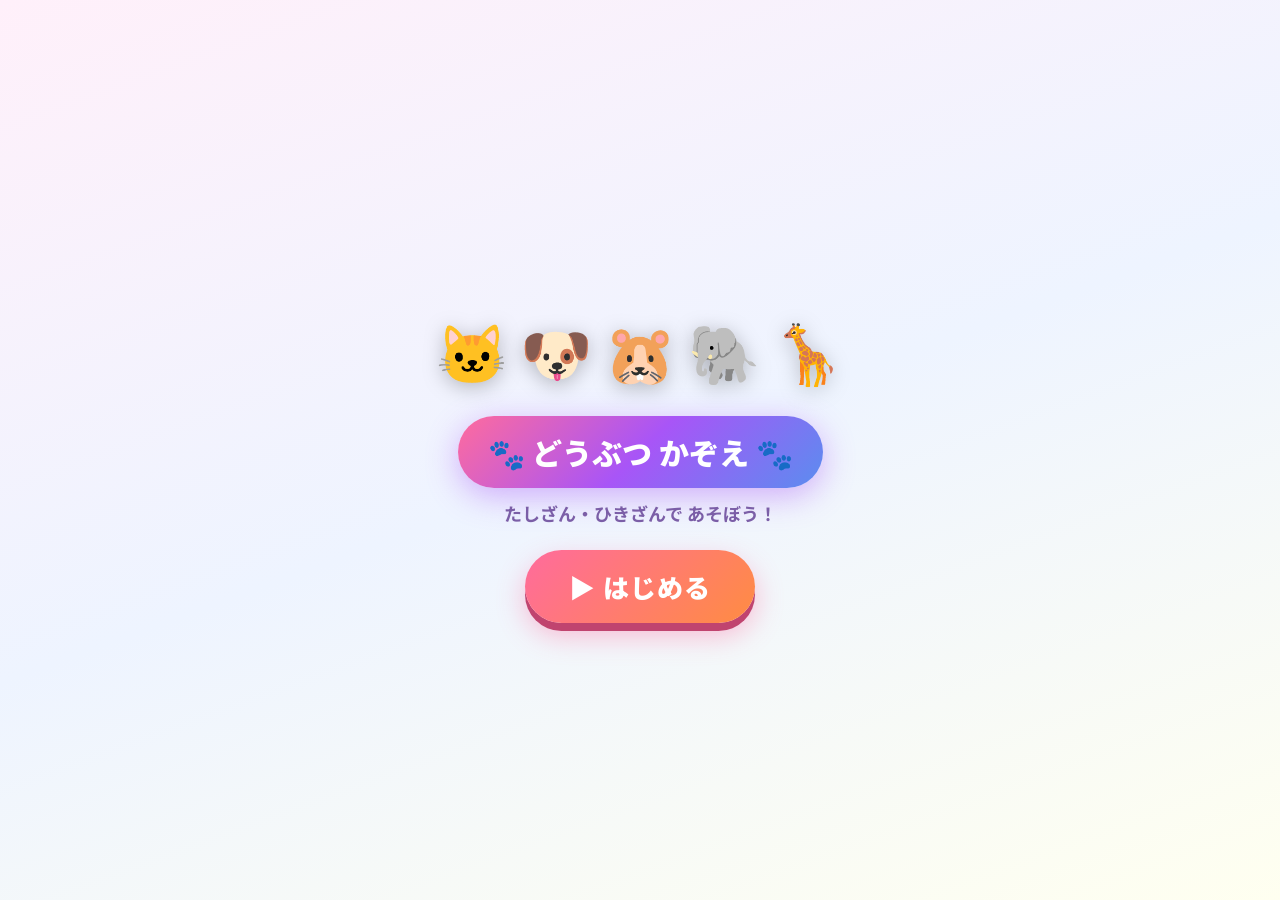
==== apps/animals/index.html @ f37f5c11 "どうぶつかぞえゲームを追加 - ネコ・イヌ・ハムスター・ゾウ・キリンの5種類の動物を使ったたし算・ひき算ゲーム - 4択と入力式の2つの回答モードに対応 - 10以下・20以下の2レベルを用意 - 正" ====
<!DOCTYPE html>
<html lang="ja">
<head>
  <meta charset="UTF-8">
  <meta name="viewport" content="width=device-width, initial-scale=1.0, user-scalable=no">
  <meta name="theme-color" content="#FF6B9D">
  <meta name="apple-mobile-web-app-capable" content="yes">
  <meta name="apple-mobile-web-app-status-bar-style" content="black-translucent">
  <title>どうぶつ かぞえ | まなびランド</title>
  <link rel="manifest" href="../../manifest.json">
  <link rel="stylesheet" href="../../common/back-to-hub.css">
  <link rel="stylesheet" href="style.css">
</head>
<body>

<!-- 花火キャンバス -->
<canvas id="fireworks-canvas"></canvas>

<!-- ハブへ戻る -->
<a href="../../index.html" class="back-to-hub">
  <span>🏠</span><span>もどる</span>
</a>

<!-- ===== メニュー ===== -->
<div class="screen active" id="screen-menu">
  <div class="menu-animals-row" id="menu-animals"></div>
  <div class="menu-title-wrap">
    <div class="menu-title-badge">🐾 どうぶつ かぞえ 🐾</div>
    <p class="menu-subtitle">たしざん・ひきざんで あそぼう！</p>
  </div>
  <button class="btn-start" onclick="showScreen('setup'); speak('もんだいのせっていをしよう！')">
    ▶ はじめる
  </button>
</div>

<!-- ===== セットアップ ===== -->
<div class="screen" id="screen-setup">
  <div class="setup-inner">
    <h2 class="setup-title">⚙️ せってい</h2>

    <div class="setup-section">
      <p class="setup-label">もんだいのしゅるい</p>
      <div class="toggle-group" id="tg-mode">
        <button class="toggle-btn active" data-value="add" onclick="selectOpt('mode','add',this)">🐾 あわせて なんひき？</button>
        <button class="toggle-btn" data-value="sub" onclick="selectOpt('mode','sub',this)">🐾 のこりは なんひき？</button>
      </div>
    </div>

    <div class="setup-section">
      <p class="setup-label">こたえかた</p>
      <div class="toggle-group" id="tg-answerType">
        <button class="toggle-btn active" data-value="4" onclick="selectOpt('answerType','4',this)">📋 4つから えらぶ</button>
        <button class="toggle-btn" data-value="input" onclick="selectOpt('answerType','input',this)">✏️ こたえを にゅうりょく</button>
      </div>
    </div>

    <div class="setup-section">
      <p class="setup-label">レベル</p>
      <div class="toggle-group" id="tg-level">
        <button class="toggle-btn active" data-value="10" onclick="selectOpt('level','10',this)">⭐ 10いか</button>
        <button class="toggle-btn" data-value="20" onclick="selectOpt('level','20',this)">⭐⭐ 20いか</button>
      </div>
    </div>

    <div class="setup-section">
      <p class="setup-label">もんだいすう</p>
      <div class="toggle-group" id="tg-count">
        <button class="toggle-btn active" data-value="5" onclick="selectOpt('count','5',this)">5もん</button>
        <button class="toggle-btn" data-value="10" onclick="selectOpt('count','10',this)">10もん</button>
      </div>
    </div>

    <button class="btn-start" onclick="startGame()">🚀 スタート！</button>
  </div>
</div>

<!-- ===== ゲーム ===== -->
<div class="screen" id="screen-game">

  <!-- トップバー -->
  <div class="game-topbar">
    <button class="btn-quit" onclick="confirmQuit()">✕ やめる</button>
    <div class="game-prog-text"><span id="q-current">1</span> / <span id="q-total">10</span></div>
    <div class="game-score-text">⭐ <span id="q-score">0</span></div>
  </div>

  <!-- プログレスバー -->
  <div class="progress-wrap">
    <div class="progress-fill" id="progress-fill"></div>
  </div>

  <!-- 問題 -->
  <div class="game-question-area">
    <p class="game-question-text" id="game-question-text">もんだい</p>
    <div class="game-animal-display" id="game-animal-display"></div>
  </div>

  <!-- 4択エリア -->
  <div id="area-4choice" class="answer-area">
    <div class="choices-grid" id="choices-grid"></div>
  </div>

  <!-- 入力エリア -->
  <div id="area-input" class="answer-area" style="display:none">
    <div class="numpad-display-box">
      <div class="numpad-display-text" id="numpad-display">？</div>
      <div class="numpad-unit">ひき</div>
    </div>
    <div class="numpad-grid">
      <button class="nb" onclick="numpadPress(7)">7</button>
      <button class="nb" onclick="numpadPress(8)">8</button>
      <button class="nb" onclick="numpadPress(9)">9</button>
      <button class="nb" onclick="numpadPress(4)">4</button>
      <button class="nb" onclick="numpadPress(5)">5</button>
      <button class="nb" onclick="numpadPress(6)">6</button>
      <button class="nb" onclick="numpadPress(1)">1</button>
      <button class="nb" onclick="numpadPress(2)">2</button>
      <button class="nb" onclick="numpadPress(3)">3</button>
      <button class="nb nb-del" onclick="numpadDelete()">⌫</button>
      <button class="nb" onclick="numpadPress(0)">0</button>
      <button class="nb nb-ok" onclick="numpadConfirm()">OK</button>
    </div>
  </div>

  <!-- 正解/不正解オーバーレイ -->
  <div class="answer-overlay" id="answer-overlay" style="display:none">
    <div class="answer-overlay-card">
      <div class="answer-mark" id="answer-mark">○</div>
      <div class="answer-formula" id="answer-formula">3 ＋ 4 ＝ 7</div>
      <button class="btn-next" onclick="nextQuestion()">つぎへ ▶</button>
    </div>
  </div>
</div>

<!-- ===== 最終結果 ===== -->
<div class="screen" id="screen-result">
  <!-- 虹 -->
  <div class="result-rainbow" id="result-rainbow" style="display:none">
    <div class="rainbow-stripe r1"></div>
    <div class="rainbow-stripe r2"></div>
    <div class="rainbow-stripe r3"></div>
    <div class="rainbow-stripe r4"></div>
    <div class="rainbow-stripe r5"></div>
    <div class="rainbow-stripe r6"></div>
    <div class="rainbow-stripe r7"></div>
  </div>

  <!-- 拍手エモジ浮遊コンテナ -->
  <div class="result-applause-container" id="result-applause"></div>

  <div class="result-content">
    <div class="result-emoji-big" id="result-emoji-big">🎉</div>
    <h2 class="result-title" id="result-title">すごい！</h2>
    <div class="result-score-display">
      <span id="result-score">0</span><span class="score-sep">／</span><span id="result-total">10</span>
    </div>
    <div class="result-stars" id="result-stars">⭐⭐⭐</div>

    <div class="result-list" id="result-list"></div>

    <div class="result-buttons">
      <button class="btn-retry" onclick="startGame()">もう一度</button>
      <button class="btn-menu" onclick="showScreen('menu'); speak('また あそんでね！')">メニューへ</button>
    </div>
  </div>
</div>

<script src="../../common/speech.js"></script>
<script src="app.js"></script>
</body>
</html>
---- common/back-to-hub.css ----
/* ==========================================
   共通: メインメニューに戻るボタン
   全サブアプリのHTMLでこのCSSをインクルードしてください
   ========================================== */

#back-to-hub {
  position: fixed;
  top: 10px;
  left: 10px;
  z-index: 9999;
  display: flex;
  align-items: center;
  gap: 6px;
  background: rgba(255,255,255,0.92);
  border: 2.5px solid #FF6B9D;
  color: #FF6B9D;
  border-radius: 50px;
  padding: 8px 14px 8px 10px;
  font-family: 'Kosugi Maru', 'Noto Sans JP', sans-serif;
  font-size: 13px;
  font-weight: 900;
  cursor: pointer;
  box-shadow: 0 4px 12px rgba(255,107,157,0.25);
  text-decoration: none;
  transition: background 0.2s, transform 0.1s;
  -webkit-tap-highlight-color: transparent;
}

#back-to-hub:active {
  transform: translateY(2px);
  background: rgba(255,240,248,0.98);
}

#back-to-hub .hub-icon {
  font-size: 18px;
  line-height: 1;
}
---- apps/animals/style.css ----
/* ==========================================
   どうぶつかぞえ - style.css
   ========================================== */

@import url('https://fonts.googleapis.com/css2?family=Kosugi+Maru&family=Noto+Sans+JP:wght@400;700;900&display=swap');

:root {
  --pink:   #FF6B9D;
  --yellow: #FFD700;
  --blue:   #5B8DEF;
  --green:  #4ECDC4;
  --purple: #A855F7;
  --orange: #FF8C42;
  --red:    #FF4757;
  --radius: 24px;
}

* { box-sizing: border-box; margin: 0; padding: 0; -webkit-tap-highlight-color: transparent; }

html, body {
  width: 100%; height: 100%; overflow: hidden;
  font-family: 'Kosugi Maru', 'Noto Sans JP', sans-serif;
  background: linear-gradient(160deg, #FFF0FA 0%, #F0F4FF 50%, #FFFFF0 100%);
  color: #2D2D2D;
}

/* ===== 花火キャンバス ===== */
#fireworks-canvas {
  position: fixed; inset: 0;
  pointer-events: none; z-index: 9999;
  width: 100%; height: 100%;
}

/* ===== スクリーン ===== */
.screen {
  position: fixed; inset: 0;
  display: none; flex-direction: column;
  overflow-y: auto; z-index: 10;
  padding-top: 54px;
}
.screen.active { display: flex; }

/* ===========================
   メニュー
   =========================== */
#screen-menu {
  align-items: center;
  justify-content: center;
  gap: 24px;
  padding: 70px 20px 40px;
  background: linear-gradient(160deg, #FFF0FA 0%, #EEF4FF 50%, #FFFFF0 100%);
}

.menu-animals-row {
  display: flex; gap: 12px; justify-content: center; flex-wrap: wrap;
}
.menu-animal {
  font-size: clamp(40px, 9vw, 58px);
  display: inline-block;
  filter: drop-shadow(0 4px 10px rgba(0,0,0,0.25));
  animation: animalBounce 1.6s ease-in-out infinite;
}
.menu-animal:nth-child(2) { animation-delay: 0.32s; }
.menu-animal:nth-child(3) { animation-delay: 0.64s; }
.menu-animal:nth-child(4) { animation-delay: 0.96s; }
.menu-animal:nth-child(5) { animation-delay: 1.28s; }

@keyframes animalBounce {
  0%, 100% { transform: translateY(0) rotate(-6deg) scale(1); }
  50%       { transform: translateY(-14px) rotate(6deg) scale(1.08); }
}

.menu-title-wrap { text-align: center; }

.menu-title-badge {
  display: inline-flex; align-items: center; gap: 10px;
  background: linear-gradient(135deg, #FF6B9D 0%, #A855F7 50%, #5B8DEF 100%);
  color: white; padding: 14px 30px; border-radius: 50px;
  font-size: clamp(20px, 5.5vw, 30px); font-weight: 900;
  box-shadow: 0 8px 32px rgba(168,85,247,0.45);
  animation: titleGlow 2.5s ease-in-out infinite;
}
@keyframes titleGlow {
  0%, 100% { box-shadow: 0 8px 32px rgba(168,85,247,0.45); }
  50%       { box-shadow: 0 8px 48px rgba(168,85,247,0.8), 0 0 60px rgba(255,107,157,0.3); }
}

.menu-subtitle {
  margin-top: 12px;
  font-size: clamp(14px, 3.5vw, 18px); font-weight: 700; color: #7B5EA7;
}

.btn-start {
  display: inline-flex; align-items: center; gap: 10px;
  background: linear-gradient(135deg, #FF6B9D, #FF8C42);
  color: white; border: none; cursor: pointer;
  padding: 18px 44px; border-radius: 50px;
  font-family: inherit; font-size: clamp(18px, 5vw, 26px); font-weight: 900;
  box-shadow: 0 8px 0 #c0446f, 0 12px 28px rgba(255,107,157,0.45);
  transition: all 0.15s; letter-spacing: 1px;
}
.btn-start:active {
  transform: translateY(5px);
  box-shadow: 0 3px 0 #c0446f, 0 6px 14px rgba(255,107,157,0.3);
}

/* ===========================
   セットアップ
   =========================== */
#screen-setup {
  align-items: center;
  padding: 60px 20px 40px;
  background: linear-gradient(160deg, #FFF8E1 0%, #E8F5E9 50%, #E3F2FD 100%);
}

.setup-inner {
  width: 100%; max-width: 500px;
  display: flex; flex-direction: column; gap: 18px;
}

.setup-title {
  text-align: center;
  font-size: clamp(20px, 5vw, 28px); font-weight: 900;
  background: linear-gradient(135deg, #FF6B9D, #A855F7);
  -webkit-background-clip: text; -webkit-text-fill-color: transparent; background-clip: text;
}

.setup-section {
  background: white; border-radius: var(--radius); padding: 16px 20px;
  box-shadow: 0 4px 16px rgba(0,0,0,0.08);
}

.setup-label {
  font-size: clamp(12px, 3vw, 15px); font-weight: 700; color: #888; margin-bottom: 10px;
}

.toggle-group { display: flex; gap: 10px; flex-wrap: wrap; }

.toggle-btn {
  flex: 1; min-width: 110px;
  padding: 12px 14px; border-radius: 16px;
  border: 3px solid #e0e0e0; background: #f5f5f5;
  font-family: inherit; font-size: clamp(13px, 3.2vw, 15px); font-weight: 700;
  color: #999; cursor: pointer; transition: all 0.18s; text-align: center;
}
.toggle-btn.active {
  border-color: var(--pink);
  background: linear-gradient(135deg, #FF6B9D, #FF8C42);
  color: white;
  box-shadow: 0 4px 14px rgba(255,107,157,0.45);
  transform: scale(1.03);
}
.toggle-btn:active { transform: scale(0.96); }

/* ===========================
   ゲーム
   =========================== */
#screen-game {
  background: linear-gradient(160deg, #E8F5FF 0%, #F3E8FF 60%, #FFF8E1 100%);
  padding: 0; position: relative; overflow: hidden;
}

.game-topbar {
  display: flex; align-items: center; justify-content: space-between;
  padding: 52px 16px 12px;
  background: rgba(255,255,255,0.88);
  backdrop-filter: blur(10px);
  border-bottom: 2px solid rgba(0,0,0,0.06);
}

.btn-quit {
  background: var(--red); color: white; border: none; border-radius: 12px;
  padding: 8px 14px; font-family: inherit; font-size: 14px; font-weight: 700; cursor: pointer;
  box-shadow: 0 4px 0 #a61724; transition: all 0.15s;
}
.btn-quit:active { transform: translateY(2px); box-shadow: 0 2px 0 #a61724; }

.game-prog-text { font-size: clamp(16px, 4vw, 20px); font-weight: 900; color: #666; }
.game-score-text { font-size: clamp(16px, 4vw, 20px); font-weight: 900; color: var(--orange); }

.progress-wrap { height: 8px; background: rgba(0,0,0,0.08); }
.progress-fill {
  height: 100%; width: 0%;
  background: linear-gradient(90deg, #FF6B9D, #A855F7, #5B8DEF);
  transition: width 0.5s ease; border-radius: 0 4px 4px 0;
}

.game-question-area { padding: 14px 16px 8px; }

.game-question-text {
  font-size: clamp(14px, 3.5vw, 17px); font-weight: 700; color: #333;
  text-align: center; background: white; border-radius: 16px;
  padding: 11px 16px; box-shadow: 0 4px 12px rgba(0,0,0,0.08);
  line-height: 1.5;
}

.game-animal-display {
  display: flex; align-items: center; justify-content: center;
  flex-wrap: wrap; gap: 8px;
  padding: 12px 8px; min-height: 110px;
}

/* 動物グループ */
.animal-group {
  background: var(--ab, #fff);
  border: 3px solid var(--ac, #ccc);
  border-radius: 20px; padding: 10px 12px;
  text-align: center; min-width: 72px;
  box-shadow: 0 4px 14px rgba(0,0,0,0.12);
}

.ag-label {
  font-size: 11px; font-weight: 900; color: var(--ac, #999);
  margin-bottom: 5px; letter-spacing: 0.5px;
}

.ag-emoji-grid {
  display: flex; flex-wrap: wrap; justify-content: center;
  gap: 2px; max-width: 170px; font-size: 26px;
}
.ag-emoji-grid.medium { font-size: 20px; max-width: 140px; }
.ag-emoji-grid.small  { font-size: 16px; max-width: 130px; }

.ag-emoji { line-height: 1.1; }
.ag-emoji.leaving {
  opacity: 0.3; filter: grayscale(90%);
  animation: leavingPulse 1.2s ease-in-out infinite;
}
@keyframes leavingPulse {
  0%, 100% { opacity: 0.3; transform: scale(1); }
  50%       { opacity: 0.5; transform: scale(0.85); }
}

.ag-count {
  margin-top: 5px; font-size: 13px; font-weight: 900; color: var(--ac, #999);
}

.ag-leaving-note {
  margin-top: 7px; font-size: 11px; font-weight: 700; color: var(--red);
  background: rgba(255,71,87,0.1); border-radius: 8px; padding: 3px 8px;
}

.ag-operator {
  font-size: clamp(28px, 7vw, 42px); font-weight: 900;
  color: var(--purple); text-shadow: 0 2px 8px rgba(168,85,247,0.3);
  padding: 0 4px;
}

.ag-question-mark {
  font-size: clamp(38px, 10vw, 54px); font-weight: 900;
  color: var(--pink); background: white;
  border: 4px solid var(--pink); border-radius: 20px;
  padding: 6px 20px; box-shadow: 0 4px 16px rgba(255,107,157,0.35);
  animation: qmPulse 1.4s ease-in-out infinite;
}
@keyframes qmPulse {
  0%, 100% { transform: scale(1); }
  50%       { transform: scale(1.07); }
}

/* ===== 4択 ===== */
.answer-area { padding: 0 14px 16px; }

.choices-grid {
  display: grid; grid-template-columns: 1fr 1fr; gap: 12px;
}

.choice-btn {
  padding: 18px 10px; border-radius: 20px;
  border: 4px solid #ddd; background: white;
  font-family: inherit; font-size: clamp(26px, 7vw, 38px); font-weight: 900;
  color: #333; cursor: pointer;
  box-shadow: 0 7px 0 #ccc, 0 10px 20px rgba(0,0,0,0.1);
  transition: all 0.15s; position: relative; overflow: hidden;
}
.choice-btn::before {
  content: ''; position: absolute; top: 0; left: 0; right: 0; height: 40%;
  background: linear-gradient(180deg, rgba(255,255,255,0.5), transparent);
  border-radius: 16px 16px 0 0;
}
.choice-btn:not(:disabled):active {
  transform: translateY(5px);
  box-shadow: 0 2px 0 #ccc, 0 4px 10px rgba(0,0,0,0.1);
}
.choice-btn.correct {
  background: linear-gradient(135deg, #43e97b, #38f9d7);
  border-color: #27ae60; color: white;
  box-shadow: 0 7px 0 #1a8a4e, 0 10px 24px rgba(67,233,123,0.45);
  animation: correctPop 0.45s ease;
}
.choice-btn.wrong {
  background: linear-gradient(135deg, #FF4757, #FF6B9D);
  border-color: var(--red); color: white;
  box-shadow: 0 7px 0 #c0392b, 0 10px 24px rgba(255,71,87,0.4);
  animation: wrongShake 0.45s ease;
}
@keyframes correctPop {
  0%   { transform: scale(1); }
  45%  { transform: scale(1.15); }
  100% { transform: scale(1); }
}
@keyframes wrongShake {
  0%, 100% { transform: translateX(0); }
  20%       { transform: translateX(-9px); }
  40%       { transform: translateX(9px); }
  60%       { transform: translateX(-6px); }
  80%       { transform: translateX(6px); }
}

/* ===== 入力式 ===== */
#area-input {
  flex-direction: column; align-items: center; gap: 12px; padding: 0 16px 16px;
}

.numpad-display-box {
  display: flex; align-items: center; gap: 10px;
  background: white; border: 4px solid var(--purple); border-radius: 20px;
  padding: 12px 28px; box-shadow: 0 4px 18px rgba(168,85,247,0.3);
  min-width: 160px; justify-content: center;
}
.numpad-display-text {
  font-size: clamp(38px, 10vw, 56px); font-weight: 900;
  color: var(--purple); min-width: 56px; text-align: center;
}
.numpad-unit {
  font-size: clamp(16px, 4vw, 22px); font-weight: 700; color: var(--purple);
}

.numpad-grid {
  display: grid; grid-template-columns: repeat(3, 1fr);
  gap: 8px; max-width: 270px; width: 100%;
}
.nb {
  padding: 15px 10px; border-radius: 14px;
  border: 3px solid #ddd; background: white;
  font-family: inherit; font-size: clamp(20px, 5vw, 28px); font-weight: 900;
  color: #333; cursor: pointer;
  box-shadow: 0 5px 0 #ccc; transition: all 0.13s;
}
.nb:active { transform: translateY(3px); box-shadow: 0 2px 0 #ccc; }
.nb-del {
  background: linear-gradient(135deg, #FF8C42, #FF6B9D);
  border-color: var(--orange); color: white; box-shadow: 0 5px 0 #c0446f;
}
.nb-ok {
  background: linear-gradient(135deg, #4ECDC4, #5B8DEF);
  border-color: var(--blue); color: white; box-shadow: 0 5px 0 #3a6db8;
  font-size: clamp(16px, 4vw, 20px);
}

/* ===== 正解/不正解オーバーレイ ===== */
.answer-overlay {
  position: absolute; inset: 0;
  background: rgba(255,255,255,0.96); backdrop-filter: blur(10px);
  display: flex; align-items: center; justify-content: center;
  z-index: 100; animation: overlayIn 0.3s cubic-bezier(0.175,0.885,0.32,1.275);
}
@keyframes overlayIn {
  from { opacity: 0; transform: scale(0.9); }
  to   { opacity: 1; transform: scale(1); }
}

.answer-overlay-card {
  text-align: center; display: flex; flex-direction: column;
  align-items: center; gap: 22px; padding: 30px 20px;
}

.answer-mark {
  font-size: clamp(90px, 28vw, 160px); font-weight: 900; line-height: 1;
  animation: markPop 0.55s cubic-bezier(0.175, 0.885, 0.32, 1.275);
}
.answer-mark.correct { color: #27ae60; text-shadow: 0 0 50px rgba(39,174,96,0.6); }
.answer-mark.wrong   { color: var(--red); text-shadow: 0 0 50px rgba(255,71,87,0.6); }

@keyframes markPop {
  0%   { transform: scale(0) rotate(-25deg); opacity: 0; }
  65%  { transform: scale(1.25) rotate(8deg); opacity: 1; }
  100% { transform: scale(1) rotate(0deg); }
}

.answer-formula {
  font-size: clamp(20px, 5.5vw, 30px); font-weight: 900;
  color: #333; background: linear-gradient(135deg, #FFF8E1, #E8F5E9);
  border: 3px solid var(--yellow); border-radius: 20px;
  padding: 14px 26px; box-shadow: 0 4px 16px rgba(255,215,0,0.3);
}

.btn-next {
  background: linear-gradient(135deg, #5B8DEF, #A855F7);
  color: white; border: none; cursor: pointer;
  padding: 15px 38px; border-radius: 50px;
  font-family: inherit; font-size: clamp(16px, 4vw, 21px); font-weight: 900;
  box-shadow: 0 7px 0 #3a6db8, 0 12px 26px rgba(91,141,239,0.4);
  transition: all 0.15s;
}
.btn-next:active { transform: translateY(4px); box-shadow: 0 3px 0 #3a6db8; }

/* ===========================
   最終結果
   =========================== */
#screen-result {
  background: linear-gradient(160deg, #FFF0FA 0%, #F0F4FF 50%, #FFFFF0 100%);
  align-items: center; padding: 70px 20px 40px;
  position: relative; overflow: hidden;
}

/* 虹 */
.result-rainbow {
  position: fixed; top: 0; left: -5%; width: 110%;
  z-index: 5; pointer-events: none;
  display: flex; flex-direction: column; align-items: center;
}
.rainbow-stripe {
  width: 90%; border-radius: 50% 50% 0 0;
  animation: rainbowExpand 0.8s ease forwards;
  opacity: 0;
}
.r1 { height: 48px; background: rgba(255,0,0,0.3);     animation-delay: 0.0s; }
.r2 { height: 44px; background: rgba(255,127,0,0.3);   animation-delay: 0.08s; }
.r3 { height: 40px; background: rgba(255,215,0,0.35);  animation-delay: 0.16s; }
.r4 { height: 36px; background: rgba(0,200,80,0.3);    animation-delay: 0.24s; }
.r5 { height: 32px; background: rgba(0,150,255,0.3);   animation-delay: 0.32s; }
.r6 { height: 28px; background: rgba(100,0,255,0.3);   animation-delay: 0.40s; }
.r7 { height: 24px; background: rgba(220,0,255,0.25);  animation-delay: 0.48s; }

@keyframes rainbowExpand {
  from { transform: scaleX(0); opacity: 0; }
  to   { transform: scaleX(1); opacity: 1; }
}

/* 拍手エモジ */
.result-applause-container {
  position: fixed; inset: 0; pointer-events: none; z-index: 200; overflow: hidden;
}
.applause-emoji {
  position: absolute; bottom: -60px;
  animation: floatUp var(--dur, 2.5s) ease forwards;
  pointer-events: none; user-select: none;
}
@keyframes floatUp {
  0%   { transform: translateY(0) scale(0.4); opacity: 0; }
  20%  { opacity: 1; transform: translateY(-80px) scale(1.1); }
  100% { transform: translateY(-110vh) rotate(30deg) scale(0.7); opacity: 0; }
}

.result-content {
  position: relative; z-index: 10;
  display: flex; flex-direction: column;
  align-items: center; gap: 16px;
  width: 100%; max-width: 480px;
}

.result-emoji-big {
  font-size: clamp(64px, 18vw, 96px);
  animation: resultEmojiPop 0.8s cubic-bezier(0.175, 0.885, 0.32, 1.275);
}
@keyframes resultEmojiPop {
  0%   { transform: scale(0) rotate(-20deg); opacity: 0; }
  70%  { transform: scale(1.25) rotate(5deg); opacity: 1; }
  100% { transform: scale(1) rotate(0deg); }
}

.result-title {
  font-size: clamp(18px, 5.5vw, 26px); font-weight: 900; text-align: center;
  background: linear-gradient(135deg, #FF6B9D, #A855F7, #5B8DEF);
  -webkit-background-clip: text; -webkit-text-fill-color: transparent; background-clip: text;
}

.result-score-display {
  font-size: clamp(44px, 13vw, 66px); font-weight: 900; color: var(--orange);
  background: white; border-radius: 24px; padding: 8px 40px;
  box-shadow: 0 6px 24px rgba(255,140,66,0.3);
}
.score-sep { color: #ccc; margin: 0 6px; }

.result-stars { font-size: clamp(26px, 7vw, 38px); letter-spacing: 4px; }

.result-list {
  width: 100%; display: flex; flex-direction: column; gap: 8px;
  max-height: 220px; overflow-y: auto;
}
.result-item {
  display: flex; align-items: center; gap: 12px;
  background: white; border-radius: 14px; padding: 10px 16px;
  box-shadow: 0 2px 8px rgba(0,0,0,0.08);
}
.result-item.ok { border-left: 5px solid #27ae60; }
.result-item.ng { border-left: 5px solid var(--red); }
.ri-mark { font-size: 18px; font-weight: 900; }
.result-item.ok .ri-mark { color: #27ae60; }
.result-item.ng .ri-mark { color: var(--red); }
.ri-formula { font-size: clamp(13px, 3.3vw, 16px); font-weight: 700; color: #333; }

.result-buttons { display: flex; gap: 12px; flex-wrap: wrap; justify-content: center; }

.btn-retry {
  padding: 14px 30px; border-radius: 50px;
  background: linear-gradient(135deg, #FF6B9D, #FF8C42);
  border: none; cursor: pointer;
  font-family: inherit; font-size: clamp(16px, 4vw, 20px); font-weight: 900; color: white;
  box-shadow: 0 7px 0 #c0446f, 0 12px 28px rgba(255,107,157,0.4);
  transition: all 0.15s;
}
.btn-retry:active { transform: translateY(4px); box-shadow: 0 3px 0 #c0446f; }

.btn-menu {
  padding: 14px 30px; border-radius: 50px;
  background: linear-gradient(135deg, #5B8DEF, #A855F7);
  border: none; cursor: pointer;
  font-family: inherit; font-size: clamp(16px, 4vw, 20px); font-weight: 900; color: white;
  box-shadow: 0 7px 0 #3a6db8, 0 12px 28px rgba(91,141,239,0.4);
  transition: all 0.15s;
}
.btn-menu:active { transform: translateY(4px); box-shadow: 0 3px 0 #3a6db8; }
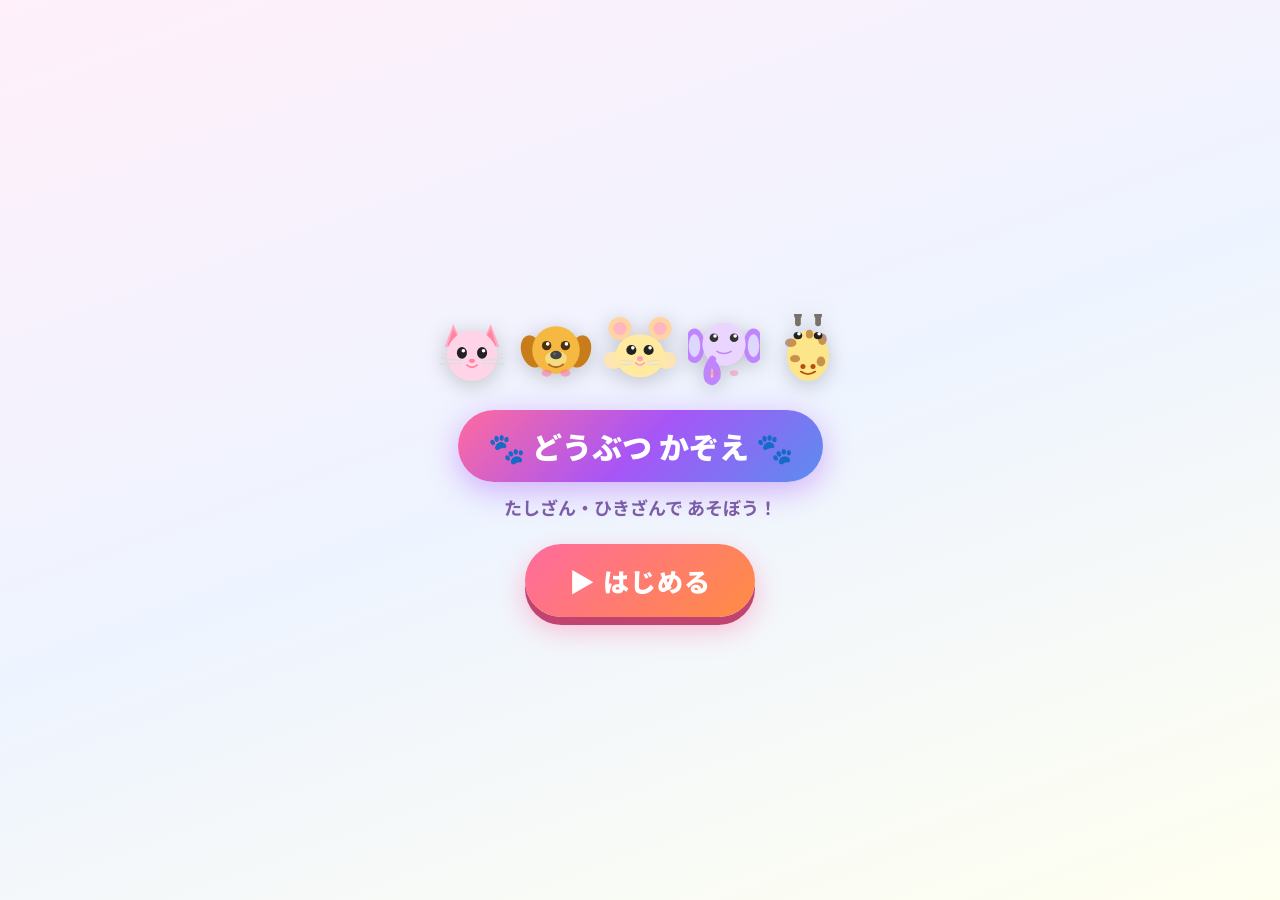
==== commit 4237ca80: "どうぶつかぞえ: スクロール確定修正 + 可愛いSVGイラストに変更 【スクロール修正】 - game-scroll-area を新設し flex:1 + min-height:0 + overflo" ====
--- a/apps/animals/index.html
+++ b/apps/animals/index.html
@@ -89,40 +89,43 @@
     <div class="progress-fill" id="progress-fill"></div>
   </div>
 
-  <!-- 問題 -->
-  <div class="game-question-area">
-    <p class="game-question-text" id="game-question-text">もんだい</p>
-    <div class="game-animal-display" id="game-animal-display"></div>
-  </div>
+  <!-- ↓ここからスクロール可能エリア↓ -->
+  <div class="game-scroll-area">
 
-  <!-- 4択エリア -->
-  <div id="area-4choice" class="answer-area">
-    <div class="choices-grid" id="choices-grid"></div>
-  </div>
+    <!-- 問題 -->
+    <div class="game-question-area">
+      <p class="game-question-text" id="game-question-text">もんだい</p>
+      <div class="game-animal-display" id="game-animal-display"></div>
+    </div>
 
-  <!-- 入力エリア -->
-  <div id="area-input" class="answer-area" style="display:none">
-    <div class="numpad-display-box">
-      <div class="numpad-display-text" id="numpad-display">？</div>
-      <div class="numpad-unit">ひき</div>
+    <!-- 4択エリア -->
+    <div id="area-4choice" class="answer-area">
+      <div class="choices-grid" id="choices-grid"></div>
     </div>
-    <div class="numpad-grid">
-      <button class="nb" onclick="numpadPress(7)">7</button>
-      <button class="nb" onclick="numpadPress(8)">8</button>
-      <button class="nb" onclick="numpadPress(9)">9</button>
-      <button class="nb" onclick="numpadPress(4)">4</button>
-      <button class="nb" onclick="numpadPress(5)">5</button>
-      <button class="nb" onclick="numpadPress(6)">6</button>
-      <button class="nb" onclick="numpadPress(1)">1</button>
-      <button class="nb" onclick="numpadPress(2)">2</button>
-      <button class="nb" onclick="numpadPress(3)">3</button>
-      <button class="nb nb-del" onclick="numpadDelete()">⌫</button>
-      <button class="nb" onclick="numpadPress(0)">0</button>
-      <button class="nb nb-ok" onclick="numpadConfirm()">OK</button>
+
+    <!-- 入力エリア -->
+    <div id="area-input" class="answer-area" style="display:none">
+      <div class="numpad-display-box">
+        <div class="numpad-display-text" id="numpad-display">？</div>
+        <div class="numpad-unit">ひき</div>
+      </div>
+      <div class="numpad-grid">
+        <button class="nb" onclick="numpadPress(7)">7</button>
+        <button class="nb" onclick="numpadPress(8)">8</button>
+        <button class="nb" onclick="numpadPress(9)">9</button>
+        <button class="nb" onclick="numpadPress(4)">4</button>
+        <button class="nb" onclick="numpadPress(5)">5</button>
+        <button class="nb" onclick="numpadPress(6)">6</button>
+        <button class="nb" onclick="numpadPress(1)">1</button>
+        <button class="nb" onclick="numpadPress(2)">2</button>
+        <button class="nb" onclick="numpadPress(3)">3</button>
+        <button class="nb nb-del" onclick="numpadDelete()">⌫</button>
+        <button class="nb" onclick="numpadPress(0)">0</button>
+        <button class="nb nb-ok" onclick="numpadConfirm()">OK ✓</button>
+      </div>
     </div>
-  </div>
 
-  <!-- 正解/不正解オーバーレイ -->
+  </div><!-- ↑スクロールエリア終わり↑ -->
   <div class="answer-overlay" id="answer-overlay" style="display:none">
     <div class="answer-overlay-card">
       <div class="answer-mark" id="answer-mark">○</div>
--- a/apps/animals/style.css
+++ b/apps/animals/style.css
@@ -55,11 +55,13 @@
   display: flex; gap: 12px; justify-content: center; flex-wrap: wrap;
 }
 .menu-animal {
-  font-size: clamp(40px, 9vw, 58px);
-  display: inline-block;
-  filter: drop-shadow(0 4px 10px rgba(0,0,0,0.25));
+  display: inline-flex; align-items: center; justify-content: center;
+  width: clamp(52px, 12vw, 72px);
+  height: clamp(52px, 12vw, 72px);
+  filter: drop-shadow(0 4px 10px rgba(0,0,0,0.2));
   animation: animalBounce 1.6s ease-in-out infinite;
 }
+.menu-animal svg { width: 100%; height: 100%; }
 .menu-animal:nth-child(2) { animation-delay: 0.32s; }
 .menu-animal:nth-child(3) { animation-delay: 0.64s; }
 .menu-animal:nth-child(4) { animation-delay: 0.96s; }
@@ -157,13 +159,15 @@
    =========================== */
 #screen-game {
   background: linear-gradient(160deg, #E8F5FF 0%, #F3E8FF 60%, #FFF8E1 100%);
-  padding: 0; position: relative; overflow: hidden;
+  padding: 0; position: relative;
+  overflow: hidden; /* topbar/progressは固定。スクロールは .game-scroll-area が担当 */
 }
 
 .game-topbar {
+  flex-shrink: 0; /* 圧縮させない */
   display: flex; align-items: center; justify-content: space-between;
   padding: 52px 16px 12px;
-  background: rgba(255,255,255,0.88);
+  background: rgba(255,255,255,0.92);
   backdrop-filter: blur(10px);
   border-bottom: 2px solid rgba(0,0,0,0.06);
 }
@@ -178,7 +182,19 @@
 .game-prog-text { font-size: clamp(16px, 4vw, 20px); font-weight: 900; color: #666; }
 .game-score-text { font-size: clamp(16px, 4vw, 20px); font-weight: 900; color: var(--orange); }
 
-.progress-wrap { height: 8px; background: rgba(0,0,0,0.08); }
+.progress-wrap {
+  flex-shrink: 0; /* 圧縮させない */
+  height: 8px; background: rgba(0,0,0,0.08);
+}
+
+/* スクロール可能な本体エリア */
+.game-scroll-area {
+  flex: 1;
+  min-height: 0;              /* flex child でオーバーフローを有効にする必須設定 */
+  overflow-y: auto;
+  -webkit-overflow-scrolling: touch;
+  padding-bottom: 24px;       /* 最下部ボタンの下に余白 */
+}
 .progress-fill {
   height: 100%; width: 0%;
   background: linear-gradient(90deg, #FF6B9D, #A855F7, #5B8DEF);
@@ -191,37 +207,51 @@
   font-size: clamp(14px, 3.5vw, 17px); font-weight: 700; color: #333;
   text-align: center; background: white; border-radius: 16px;
   padding: 11px 16px; box-shadow: 0 4px 12px rgba(0,0,0,0.08);
-  line-height: 1.5;
+  line-height: 1.6; white-space: pre-line;
 }
 
 .game-animal-display {
+  display: flex; flex-direction: column; align-items: center;
+  gap: 8px; padding: 12px 8px; min-height: 100px;
+}
+
+/* 式の上段（動物グループ + 演算子） */
+.formula-top {
   display: flex; align-items: center; justify-content: center;
-  flex-wrap: wrap; gap: 8px;
-  padding: 12px 8px; min-height: 110px;
+  gap: 8px; flex-wrap: wrap;
+}
+
+/* 式の下段（＝ ？） */
+.formula-bottom {
+  display: flex; align-items: center; justify-content: center; gap: 8px;
 }
 
 /* 動物グループ */
 .animal-group {
   background: var(--ab, #fff);
   border: 3px solid var(--ac, #ccc);
-  border-radius: 20px; padding: 10px 12px;
-  text-align: center; min-width: 72px;
+  border-radius: 18px; padding: 8px 10px;
+  text-align: center; min-width: 68px; max-width: 48vw;
   box-shadow: 0 4px 14px rgba(0,0,0,0.12);
 }
 
 .ag-label {
   font-size: 11px; font-weight: 900; color: var(--ac, #999);
-  margin-bottom: 5px; letter-spacing: 0.5px;
+  margin-bottom: 4px; letter-spacing: 0.5px;
 }
 
 .ag-emoji-grid {
   display: flex; flex-wrap: wrap; justify-content: center;
-  gap: 2px; max-width: 170px; font-size: 26px;
-}
-.ag-emoji-grid.medium { font-size: 20px; max-width: 140px; }
-.ag-emoji-grid.small  { font-size: 16px; max-width: 130px; }
-
-.ag-emoji { line-height: 1.1; }
+  gap: 1px; max-width: clamp(100px, 40vw, 160px); font-size: clamp(20px, 5.5vw, 26px);
+}
+.ag-emoji-grid.medium { font-size: clamp(16px, 4.5vw, 20px); max-width: clamp(90px, 38vw, 140px); }
+.ag-emoji-grid.small  { font-size: clamp(13px, 3.5vw, 16px); max-width: clamp(80px, 35vw, 130px); }
+
+.ag-emoji {
+  display: inline-flex; align-items: center; justify-content: center;
+  width: 1em; height: 1em;  /* font-size に連動してスケール */
+}
+.ag-emoji svg { width: 100%; height: 100%; }
 .ag-emoji.leaving {
   opacity: 0.3; filter: grayscale(90%);
   animation: leavingPulse 1.2s ease-in-out infinite;
@@ -309,7 +339,8 @@
 
 /* ===== 入力式 ===== */
 #area-input {
-  flex-direction: column; align-items: center; gap: 12px; padding: 0 16px 16px;
+  flex-direction: column; align-items: center; gap: 12px;
+  padding: 0 16px 16px;
 }
 
 .numpad-display-box {
@@ -350,10 +381,10 @@
 
 /* ===== 正解/不正解オーバーレイ ===== */
 .answer-overlay {
-  position: absolute; inset: 0;
+  position: fixed; inset: 0;          /* スクロールに関わらず全画面を覆う */
   background: rgba(255,255,255,0.96); backdrop-filter: blur(10px);
   display: flex; align-items: center; justify-content: center;
-  z-index: 100; animation: overlayIn 0.3s cubic-bezier(0.175,0.885,0.32,1.275);
+  z-index: 200; animation: overlayIn 0.3s cubic-bezier(0.175,0.885,0.32,1.275);
 }
 @keyframes overlayIn {
   from { opacity: 0; transform: scale(0.9); }
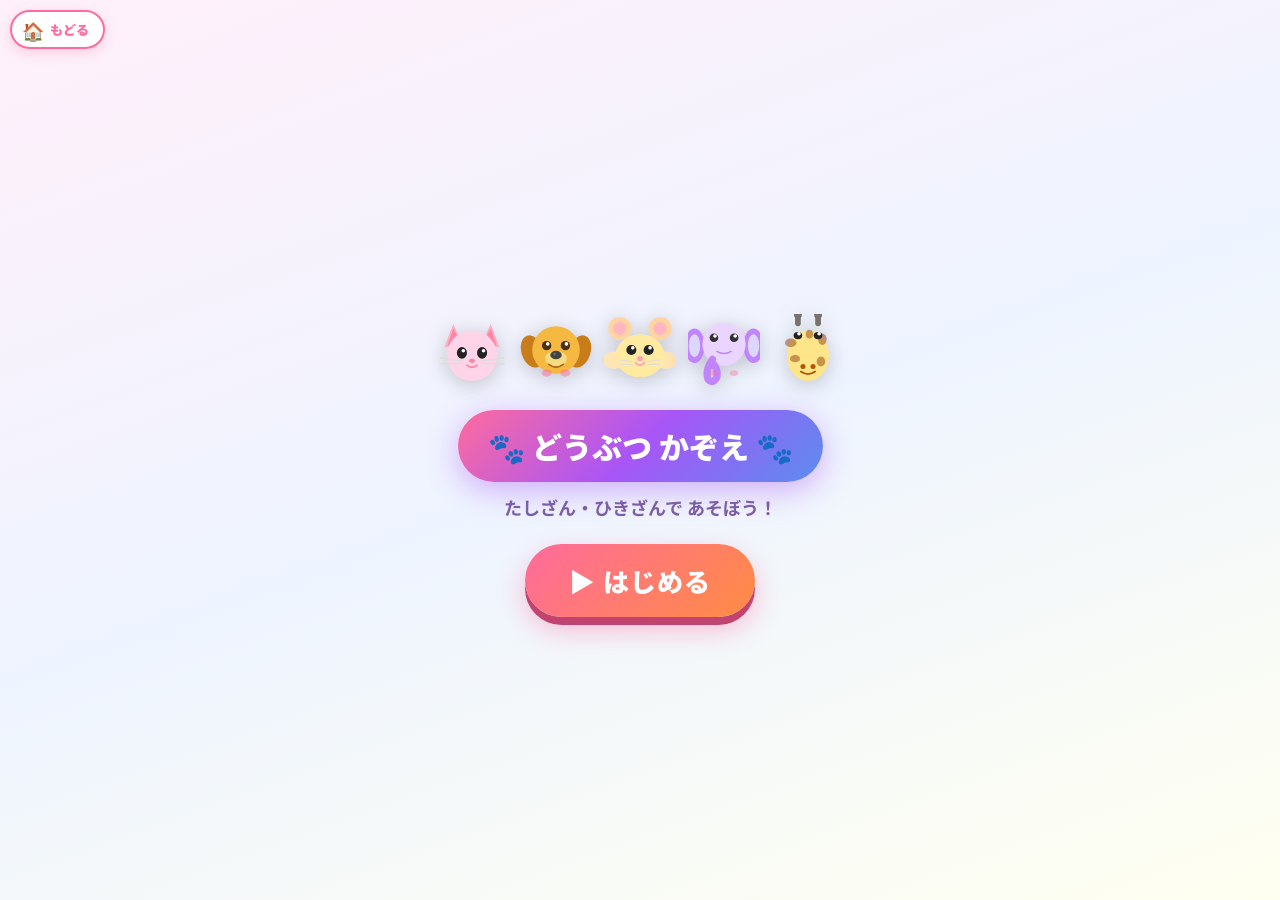
==== commit 8672aec7: "どうぶつかぞえ: 戻るボタン修正・虹大型化・花火強化 - 🏠もどるボタン: class→id修正でz-index:9999が有効になり常に最前面表示 - 虹: 高さ52vw・全幅・下辺アーチ形に大型化" ====
--- a/apps/animals/index.html
+++ b/apps/animals/index.html
@@ -17,8 +17,8 @@
 <canvas id="fireworks-canvas"></canvas>
 
 <!-- ハブへ戻る -->
-<a href="../../index.html" class="back-to-hub">
-  <span>🏠</span><span>もどる</span>
+<a href="../../index.html" id="back-to-hub">
+  <span class="hub-icon">🏠</span><span>もどる</span>
 </a>
 
 <!-- ===== メニュー ===== -->
--- a/apps/animals/style.css
+++ b/apps/animals/style.css
@@ -159,8 +159,9 @@
    =========================== */
 #screen-game {
   background: linear-gradient(160deg, #E8F5FF 0%, #F3E8FF 60%, #FFF8E1 100%);
-  padding: 0; position: relative;
-  overflow: hidden; /* topbar/progressは固定。スクロールは .game-scroll-area が担当 */
+  padding: 0;
+  /* position: relative を削除 → .screen の position: fixed が有効になり高さが確定する */
+  overflow: hidden;
 }
 
 .game-topbar {
@@ -190,10 +191,10 @@
 /* スクロール可能な本体エリア */
 .game-scroll-area {
   flex: 1;
-  min-height: 0;              /* flex child でオーバーフローを有効にする必須設定 */
-  overflow-y: auto;
+  min-height: 0;
+  overflow-y: scroll;                  /* auto→scroll に変更 (iOS対応) */
   -webkit-overflow-scrolling: touch;
-  padding-bottom: 24px;       /* 最下部ボタンの下に余白 */
+  padding-bottom: 60px;
 }
 .progress-fill {
   height: 100%; width: 0%;
@@ -212,13 +213,13 @@
 
 .game-animal-display {
   display: flex; flex-direction: column; align-items: center;
-  gap: 8px; padding: 12px 8px; min-height: 100px;
+  gap: 10px; padding: 10px 8px 6px;
 }
 
 /* 式の上段（動物グループ + 演算子） */
 .formula-top {
-  display: flex; align-items: center; justify-content: center;
-  gap: 8px; flex-wrap: wrap;
+  display: flex; align-items: flex-start; justify-content: center;
+  gap: 6px; flex-wrap: wrap;
 }
 
 /* 式の下段（＝ ？） */
@@ -228,52 +229,68 @@
 
 /* 動物グループ */
 .animal-group {
-  background: var(--ab, #fff);
-  border: 3px solid var(--ac, #ccc);
-  border-radius: 18px; padding: 8px 10px;
-  text-align: center; min-width: 68px; max-width: 48vw;
-  box-shadow: 0 4px 14px rgba(0,0,0,0.12);
-}
-
-.ag-label {
-  font-size: 11px; font-weight: 900; color: var(--ac, #999);
-  margin-bottom: 4px; letter-spacing: 0.5px;
-}
-
-.ag-emoji-grid {
+  display: flex; flex-direction: column; align-items: center; gap: 6px;
+  max-width: 44vw;
+}
+
+/* 動物アイコングリッド */
+.ag-icon-grid {
   display: flex; flex-wrap: wrap; justify-content: center;
-  gap: 1px; max-width: clamp(100px, 40vw, 160px); font-size: clamp(20px, 5.5vw, 26px);
-}
-.ag-emoji-grid.medium { font-size: clamp(16px, 4.5vw, 20px); max-width: clamp(90px, 38vw, 140px); }
-.ag-emoji-grid.small  { font-size: clamp(13px, 3.5vw, 16px); max-width: clamp(80px, 35vw, 130px); }
-
-.ag-emoji {
-  display: inline-flex; align-items: center; justify-content: center;
-  width: 1em; height: 1em;  /* font-size に連動してスケール */
-}
-.ag-emoji svg { width: 100%; height: 100%; }
-.ag-emoji.leaving {
-  opacity: 0.3; filter: grayscale(90%);
-  animation: leavingPulse 1.2s ease-in-out infinite;
+  gap: 4px; max-width: 44vw;
+}
+
+/* 個別動物アイコン（大きく！） */
+.ag-icon {
+  width: clamp(40px, 11vw, 56px);
+  height: clamp(40px, 11vw, 56px);
+  flex-shrink: 0;
+  filter: drop-shadow(0 3px 6px rgba(0,0,0,0.2));
+  animation: animalPopIn 0.35s cubic-bezier(0.175, 0.885, 0.32, 1.5) backwards,
+             iconBob 2.2s ease-in-out 0.35s infinite;
+}
+.ag-icon.small {
+  width: clamp(28px, 7.5vw, 40px);
+  height: clamp(28px, 7.5vw, 40px);
+}
+.ag-icon svg { width: 100%; height: 100%; }
+
+@keyframes animalPopIn {
+  0%   { transform: scale(0) rotate(-20deg); opacity: 0; }
+  70%  { transform: scale(1.25) rotate(6deg); opacity: 1; }
+  100% { transform: scale(1) rotate(0deg); opacity: 1; }
+}
+@keyframes iconBob {
+  0%, 100% { transform: translateY(0) rotate(-4deg) scale(1); }
+  50%       { transform: translateY(-6px) rotate(4deg) scale(1.06); }
+}
+
+/* 帰るアニメ */
+.ag-icon.leaving {
+  opacity: 0.28;
+  filter: grayscale(85%) drop-shadow(0 2px 4px rgba(0,0,0,0.1));
+  animation: leavingPulse 1.3s ease-in-out infinite !important;
 }
 @keyframes leavingPulse {
-  0%, 100% { opacity: 0.3; transform: scale(1); }
-  50%       { opacity: 0.5; transform: scale(0.85); }
-}
-
-.ag-count {
-  margin-top: 5px; font-size: 13px; font-weight: 900; color: var(--ac, #999);
+  0%, 100% { opacity: 0.28; transform: scale(0.88); }
+  50%       { opacity: 0.45; transform: scale(1); }
+}
+
+/* 動物名＋ひき数ラベル */
+.ag-name-label {
+  font-size: clamp(13px, 3.5vw, 16px); font-weight: 900; text-align: center;
+  background: white; border-radius: 20px; padding: 3px 14px;
+  box-shadow: 0 3px 10px rgba(0,0,0,0.1);
 }
 
 .ag-leaving-note {
-  margin-top: 7px; font-size: 11px; font-weight: 700; color: var(--red);
-  background: rgba(255,71,87,0.1); border-radius: 8px; padding: 3px 8px;
+  font-size: clamp(11px, 2.8vw, 13px); font-weight: 700; color: var(--red);
+  background: rgba(255,71,87,0.1); border-radius: 8px; padding: 3px 10px;
 }
 
 .ag-operator {
-  font-size: clamp(28px, 7vw, 42px); font-weight: 900;
+  font-size: clamp(30px, 8vw, 46px); font-weight: 900;
   color: var(--purple); text-shadow: 0 2px 8px rgba(168,85,247,0.3);
-  padding: 0 4px;
+  padding: 0 2px; margin-top: 8px;
 }
 
 .ag-question-mark {
@@ -435,28 +452,35 @@
   position: relative; overflow: hidden;
 }
 
-/* 虹 */
+/* 虹 - 全幅・大きく・左から伸びるアニメーション */
 .result-rainbow {
-  position: fixed; top: 0; left: -5%; width: 110%;
+  position: fixed; top: 0; left: 0; right: 0;
+  height: 52vw; /* スマホで約195px 相当 */
   z-index: 5; pointer-events: none;
-  display: flex; flex-direction: column; align-items: center;
+  display: flex; flex-direction: column; align-items: stretch;
+  overflow: hidden;
+  border-radius: 0 0 50% 50%; /* 下辺をアーチ形に */
+  filter: drop-shadow(0 8px 24px rgba(0,0,0,0.18));
 }
 .rainbow-stripe {
-  width: 90%; border-radius: 50% 50% 0 0;
-  animation: rainbowExpand 0.8s ease forwards;
+  flex: 1;
+  transform: scaleX(0);
+  transform-origin: left center;
   opacity: 0;
-}
-.r1 { height: 48px; background: rgba(255,0,0,0.3);     animation-delay: 0.0s; }
-.r2 { height: 44px; background: rgba(255,127,0,0.3);   animation-delay: 0.08s; }
-.r3 { height: 40px; background: rgba(255,215,0,0.35);  animation-delay: 0.16s; }
-.r4 { height: 36px; background: rgba(0,200,80,0.3);    animation-delay: 0.24s; }
-.r5 { height: 32px; background: rgba(0,150,255,0.3);   animation-delay: 0.32s; }
-.r6 { height: 28px; background: rgba(100,0,255,0.3);   animation-delay: 0.40s; }
-.r7 { height: 24px; background: rgba(220,0,255,0.25);  animation-delay: 0.48s; }
-
-@keyframes rainbowExpand {
-  from { transform: scaleX(0); opacity: 0; }
-  to   { transform: scaleX(1); opacity: 1; }
+  animation: rainbowExtend 0.85s cubic-bezier(0.22, 1, 0.36, 1) forwards;
+}
+.r1 { background: rgba(255,40,40,0.70);  animation-delay: 0.00s; }
+.r2 { background: rgba(255,150,0,0.70);  animation-delay: 0.06s; }
+.r3 { background: rgba(255,225,0,0.75);  animation-delay: 0.12s; }
+.r4 { background: rgba(30,210,90,0.70);  animation-delay: 0.18s; }
+.r5 { background: rgba(0,160,255,0.70);  animation-delay: 0.24s; }
+.r6 { background: rgba(110,0,255,0.65);  animation-delay: 0.30s; }
+.r7 { background: rgba(220,0,200,0.60);  animation-delay: 0.36s; }
+
+@keyframes rainbowExtend {
+  0%   { transform: scaleX(0); opacity: 0; }
+  8%   { opacity: 1; }
+  100% { transform: scaleX(1); opacity: 1; }
 }
 
 /* 拍手エモジ */
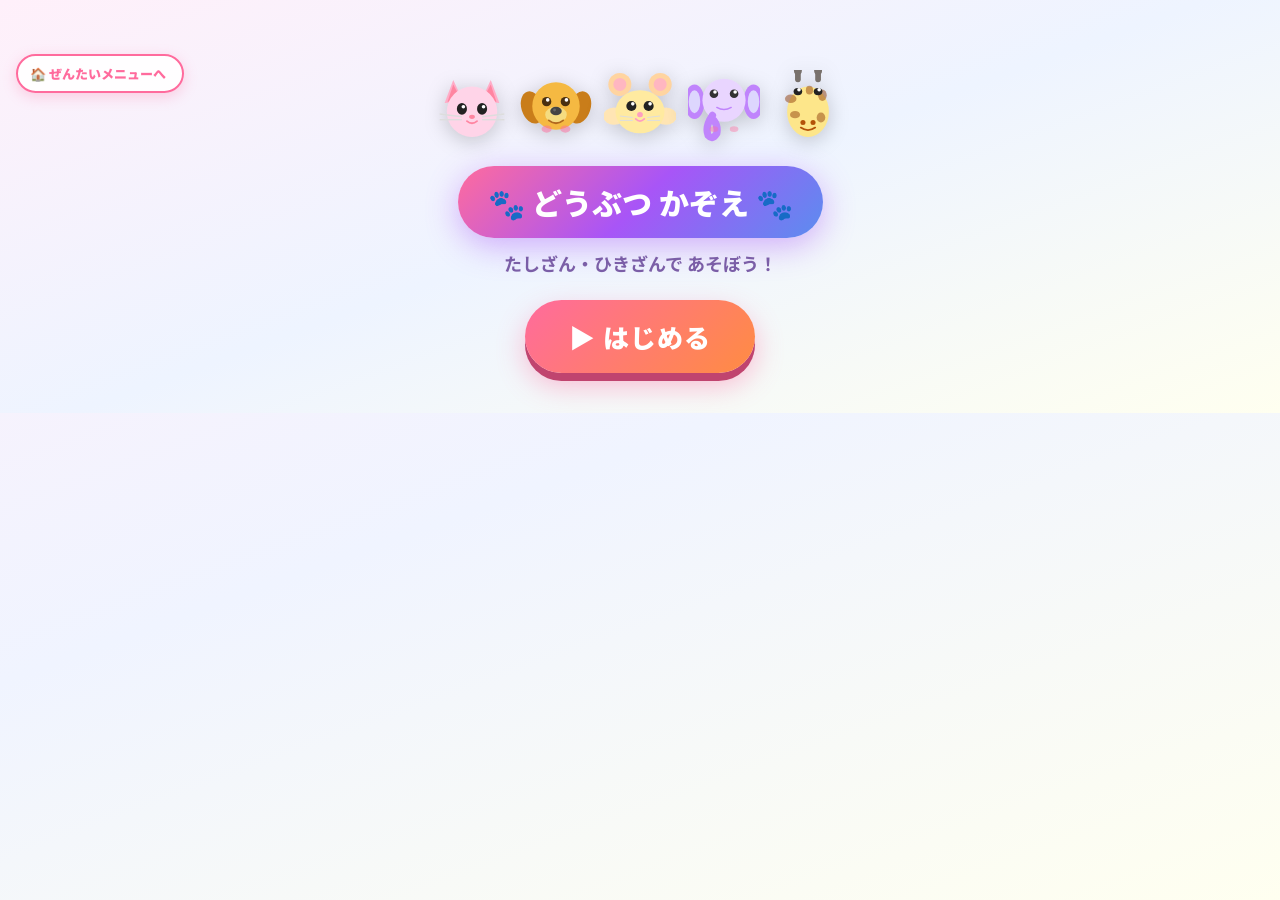
==== commit 70a17e2e: "どうぶつかぞえ: 大幅UX改善・問題バリエーション大幅追加 【メニュー】 - 🏠ぜんたいメニューへ ボタンをメニュー画面内に追加（常に見える）  【設定】 - 音声オン/オフトグルを設定画面に追加  " ====
--- a/apps/animals/index.html
+++ b/apps/animals/index.html
@@ -16,13 +16,11 @@
 <!-- 花火キャンバス -->
 <canvas id="fireworks-canvas"></canvas>
 
-<!-- ハブへ戻る -->
-<a href="../../index.html" id="back-to-hub">
-  <span class="hub-icon">🏠</span><span>もどる</span>
-</a>
-
 <!-- ===== メニュー ===== -->
 <div class="screen active" id="screen-menu">
+  <!-- ハブへ戻るボタン（メニュー内） -->
+  <a href="../../index.html" class="menu-hub-btn">🏠 ぜんたいメニューへ</a>
+
   <div class="menu-animals-row" id="menu-animals"></div>
   <div class="menu-title-wrap">
     <div class="menu-title-badge">🐾 どうぶつ かぞえ 🐾</div>
@@ -67,6 +65,14 @@
       <div class="toggle-group" id="tg-count">
         <button class="toggle-btn active" data-value="5" onclick="selectOpt('count','5',this)">5もん</button>
         <button class="toggle-btn" data-value="10" onclick="selectOpt('count','10',this)">10もん</button>
+      </div>
+    </div>
+
+    <!-- 音声オン/オフ -->
+    <div class="setup-section">
+      <p class="setup-label">おんせい</p>
+      <div class="toggle-group">
+        <button class="toggle-btn active" id="mute-btn" onclick="toggleMute(this)">🔊 おんせい あり</button>
       </div>
     </div>
 
@@ -126,9 +132,14 @@
     </div>
 
   </div><!-- ↑スクロールエリア終わり↑ -->
+
+  <!-- 正解/不正解オーバーレイ -->
   <div class="answer-overlay" id="answer-overlay" style="display:none">
     <div class="answer-overlay-card">
       <div class="answer-mark" id="answer-mark">○</div>
+      <div class="answer-streak" id="answer-streak" style="display:none">
+        🔥 <span id="streak-count">3</span>れんぞく！！
+      </div>
       <div class="answer-formula" id="answer-formula">3 ＋ 4 ＝ 7</div>
       <button class="btn-next" onclick="nextQuestion()">つぎへ ▶</button>
     </div>
@@ -168,6 +179,17 @@
   </div>
 </div>
 
+<!-- ===== やめる確認ダイアログ（カスタム） ===== -->
+<div id="quit-overlay" style="display:none">
+  <div id="quit-card">
+    <div class="quit-icon" id="quit-icon">😿</div>
+    <p class="quit-title">やめちゃうの？</p>
+    <p class="quit-sub">これまでのこたえは きえてしまうよ…</p>
+    <button class="quit-btn-continue" onclick="closeQuitDialog()">▶ つづける！</button>
+    <button class="quit-btn-leave" onclick="doQuit()">🏠 やめる</button>
+  </div>
+</div>
+
 <script src="../../common/speech.js"></script>
 <script src="app.js"></script>
 </body>
--- a/apps/animals/style.css
+++ b/apps/animals/style.css
@@ -49,7 +49,24 @@
   gap: 24px;
   padding: 70px 20px 40px;
   background: linear-gradient(160deg, #FFF0FA 0%, #EEF4FF 50%, #FFFFF0 100%);
-}
+  position: relative; /* 絶対配置の子を受け取る */
+}
+
+/* メニュー内のハブ戻るボタン */
+.menu-hub-btn {
+  position: absolute;
+  top: 54px; left: 16px;
+  display: flex; align-items: center; gap: 6px;
+  background: rgba(255,255,255,0.92);
+  border: 2.5px solid #FF6B9D; color: #FF6B9D;
+  border-radius: 50px; padding: 8px 16px 8px 12px;
+  font-family: 'Kosugi Maru', 'Noto Sans JP', sans-serif;
+  font-size: 13px; font-weight: 900;
+  text-decoration: none;
+  box-shadow: 0 4px 14px rgba(255,107,157,0.28);
+  z-index: 20; transition: transform 0.1s;
+}
+.menu-hub-btn:active { transform: scale(0.95); }
 
 .menu-animals-row {
   display: flex; gap: 12px; justify-content: center; flex-wrap: wrap;
@@ -410,7 +427,21 @@
 
 .answer-overlay-card {
   text-align: center; display: flex; flex-direction: column;
-  align-items: center; gap: 22px; padding: 30px 20px;
+  align-items: center; gap: 16px; padding: 30px 20px;
+}
+
+/* 連続正解バッジ */
+.answer-streak {
+  font-size: clamp(18px, 4.5vw, 24px); font-weight: 900;
+  background: linear-gradient(135deg, #FF8C42, #FF4757);
+  color: white; border-radius: 50px; padding: 8px 22px;
+  box-shadow: 0 4px 16px rgba(255,71,87,0.4);
+  animation: streakPop 0.5s cubic-bezier(0.175, 0.885, 0.32, 1.5);
+}
+@keyframes streakPop {
+  0%   { transform: scale(0) rotate(-10deg); opacity: 0; }
+  70%  { transform: scale(1.2) rotate(4deg); opacity: 1; }
+  100% { transform: scale(1) rotate(0deg); opacity: 1; }
 }
 
 .answer-mark {
@@ -567,3 +598,56 @@
   transition: all 0.15s;
 }
 .btn-menu:active { transform: translateY(4px); box-shadow: 0 3px 0 #3a6db8; }
+
+/* ===========================
+   やめる確認ダイアログ（カスタム）
+   =========================== */
+#quit-overlay {
+  position: fixed; inset: 0;
+  background: rgba(20,0,50,0.72);
+  backdrop-filter: blur(12px);
+  z-index: 600;
+  display: flex; align-items: center; justify-content: center;
+}
+
+#quit-card {
+  background: white; border-radius: 32px;
+  padding: 32px 24px 24px;
+  text-align: center; width: min(300px, 90vw);
+  box-shadow: 0 24px 64px rgba(0,0,0,0.4);
+  display: flex; flex-direction: column; align-items: center; gap: 10px;
+  animation: quitCardPop 0.32s cubic-bezier(0.175, 0.885, 0.32, 1.275);
+}
+@keyframes quitCardPop {
+  from { transform: scale(0.7) translateY(30px); opacity: 0; }
+  to   { transform: scale(1) translateY(0);      opacity: 1; }
+}
+
+.quit-icon { font-size: 68px; line-height: 1; margin-bottom: 4px; }
+
+.quit-title {
+  font-size: clamp(18px, 5vw, 22px); font-weight: 900; color: #333;
+}
+
+.quit-sub {
+  font-size: 13px; color: #aaa; margin-top: -4px; margin-bottom: 10px;
+}
+
+.quit-btn-continue {
+  width: 100%; padding: 17px;
+  background: linear-gradient(135deg, #43E97B, #38F9D7);
+  border: none; border-radius: 18px;
+  font-family: inherit; font-size: clamp(17px, 4.5vw, 21px); font-weight: 900;
+  color: white; cursor: pointer;
+  box-shadow: 0 6px 0 #1e9e5c, 0 8px 20px rgba(67,233,123,0.4);
+  transition: all 0.15s;
+}
+.quit-btn-continue:active { transform: translateY(4px); box-shadow: 0 2px 0 #1e9e5c; }
+
+.quit-btn-leave {
+  width: 100%; padding: 13px;
+  background: #f5f5f5; border: 2.5px solid #e0e0e0; border-radius: 16px;
+  font-family: inherit; font-size: 15px; font-weight: 700;
+  color: #bbb; cursor: pointer; transition: all 0.1s;
+}
+.quit-btn-leave:active { background: #eee; color: #999; }
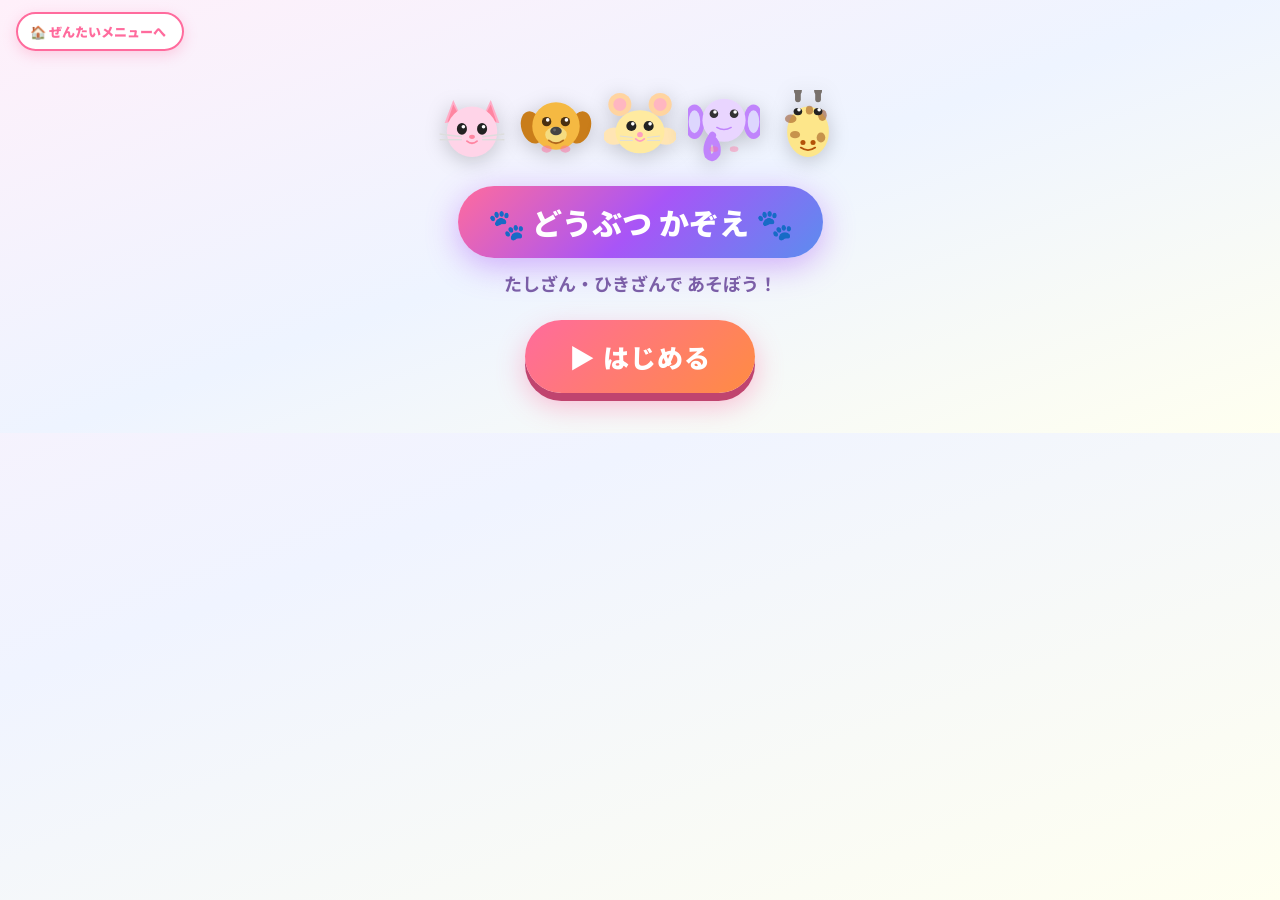
==== commit d76d4810: "fix UI overlap and add 2nd grade kanji with grade selection - Animals game: raise menu-hub-btn z-ind" ====
--- a/apps/animals/index.html
+++ b/apps/animals/index.html
@@ -190,6 +190,11 @@
   </div>
 </div>
 
+<!-- ===== ぜんぶメニューへ戻るボタン（ゲーム中・セットアップ中に表示） ===== -->
+<a id="back-to-hub" href="../../index.html" style="display:none">
+  <span class="hub-icon">🏠</span>ぜんぶメニュー
+</a>
+
 <script src="../../common/speech.js"></script>
 <script src="app.js"></script>
 </body>
--- a/apps/animals/style.css
+++ b/apps/animals/style.css
@@ -47,7 +47,7 @@
   align-items: center;
   justify-content: center;
   gap: 24px;
-  padding: 70px 20px 40px;
+  padding: 90px 20px 40px;
   background: linear-gradient(160deg, #FFF0FA 0%, #EEF4FF 50%, #FFFFF0 100%);
   position: relative; /* 絶対配置の子を受け取る */
 }
@@ -55,16 +55,16 @@
 /* メニュー内のハブ戻るボタン */
 .menu-hub-btn {
   position: absolute;
-  top: 54px; left: 16px;
+  top: 12px; left: 16px;
   display: flex; align-items: center; gap: 6px;
-  background: rgba(255,255,255,0.92);
+  background: rgba(255,255,255,0.97);
   border: 2.5px solid #FF6B9D; color: #FF6B9D;
   border-radius: 50px; padding: 8px 16px 8px 12px;
   font-family: 'Kosugi Maru', 'Noto Sans JP', sans-serif;
   font-size: 13px; font-weight: 900;
   text-decoration: none;
   box-shadow: 0 4px 14px rgba(255,107,157,0.28);
-  z-index: 20; transition: transform 0.1s;
+  z-index: 500; transition: transform 0.1s;
 }
 .menu-hub-btn:active { transform: scale(0.95); }
 
